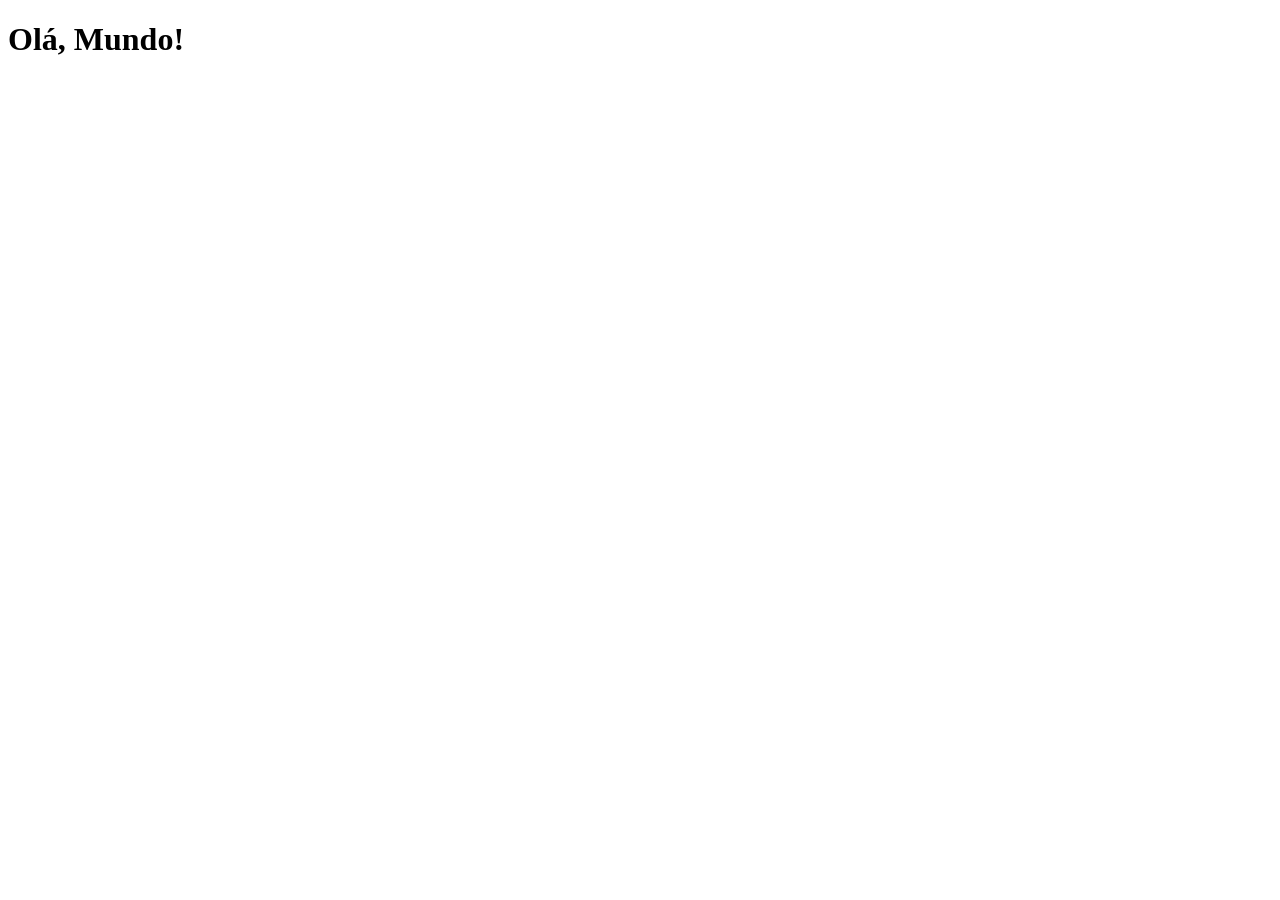
==== index.html @ 5687c013 "pagina principal inicio" ====
<!DOCTYPE html>
<html lang="pt-br">
<head>
    <meta charset="UTF-8">
    <meta name="viewport" content="width=device-width, initial-scale=1.0">
    <link rel="shortcut icon" href="favicon.ico" type="image/x-icon">
    <title>Projeto Redes Sociais</title>
</head>
<body>
    <h1>Olá, Mundo!</h1>
</body>
</html>
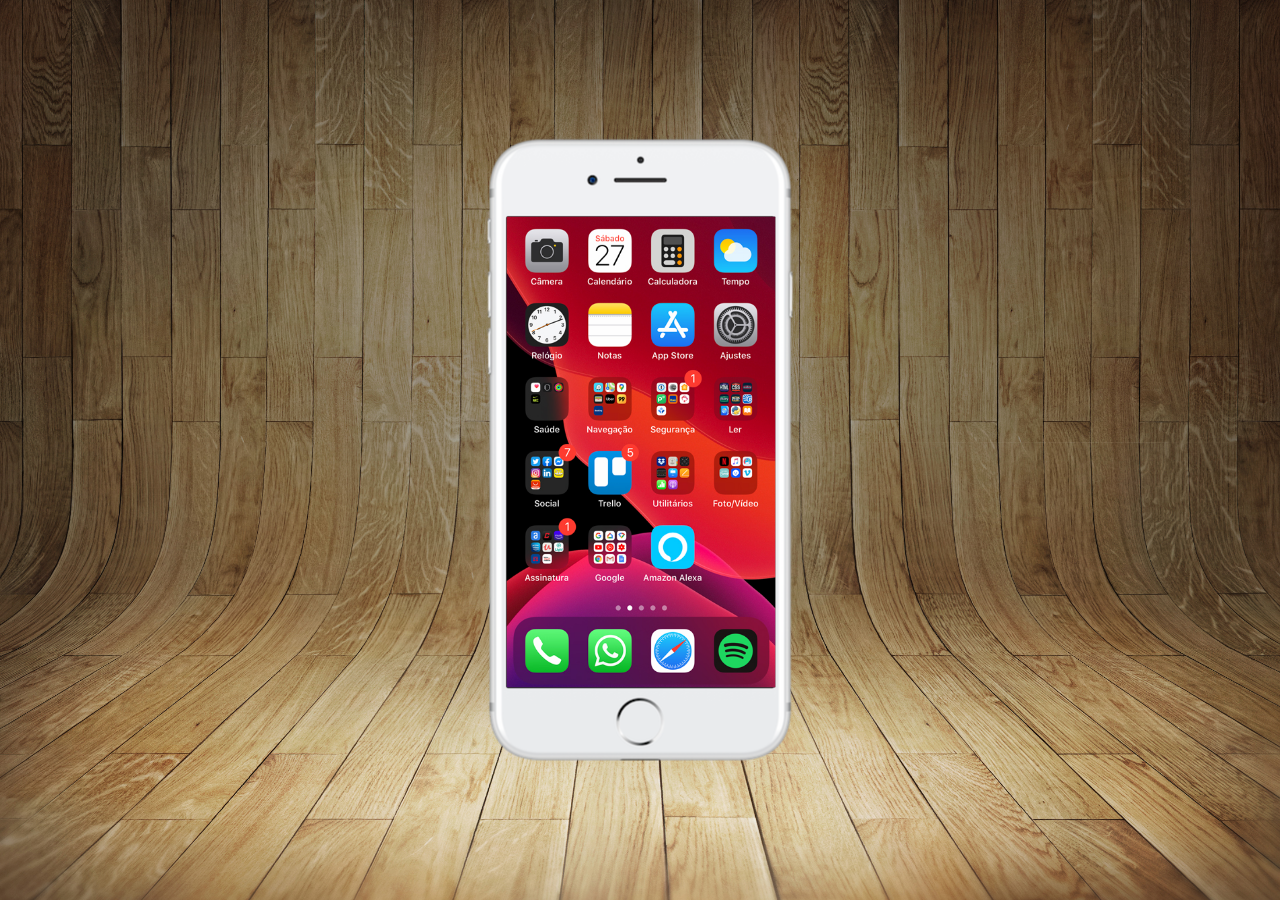
==== commit c9dec364: "criei a tela de home" ====
--- a/index.html
+++ b/index.html
@@ -4,9 +4,17 @@
     <meta charset="UTF-8">
     <meta name="viewport" content="width=device-width, initial-scale=1.0">
     <link rel="shortcut icon" href="favicon.ico" type="image/x-icon">
+    <link rel="stylesheet" href="estilos/style.css">
     <title>Projeto Redes Sociais</title>
 </head>
 <body>
-    <h1>Olá, Mundo!</h1>
+    <main>
+        <section id="telefone">
+            <iframe src="home.html" name="tela" id="tela" frameborder="0"></iframe>
+        </section>
+        <section id="redes-sociais">
+
+        </section>
+    </main>
 </body>
 </html>
--- a/estilos/style.css
+++ b/estilos/style.css
@@ -0,0 +1,44 @@
+@charset "UTF-8";
+
+* {
+    margin: 0px;
+    padding: 0px;
+    font-family: Arial, Helvetica, sans-serif;
+}
+
+html, body {
+    height: 100vh;
+    width: 100vw;
+    background-color: black;
+}
+
+body {
+    background: url("../imagens/fundo-madeira.jpg") no-repeat top center;
+    background-size: cover;
+    background-attachment: fixed;
+}
+
+main {
+    height: 100vh;
+    position: relative;
+}
+
+section#telefone {
+    position: absolute;
+    top: 50%;
+    left: 50%;
+    transform: translate(-50%, -50%);
+
+    height: 627px;
+    width: 311px;
+    background-color: blue;
+    background: url("../imagens/frame-iphone.png") no-repeat;
+}
+
+iframe#tela {
+    position: relative;
+    top: 80px;
+    left: 22px;
+    width: 269px;
+    height: 471px;
+}
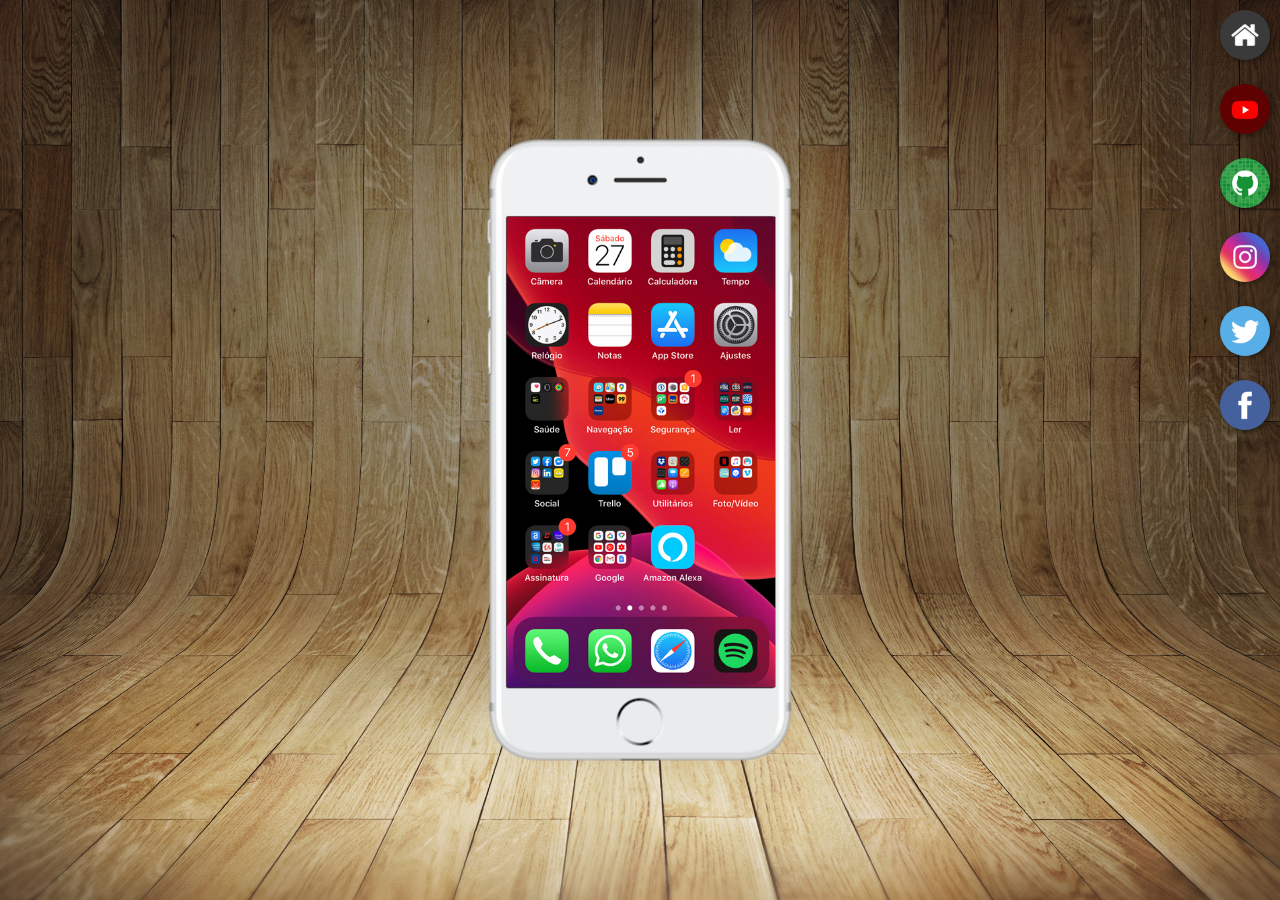
==== commit 89aafba2: "atualização de navegação dos botões" ====
--- a/index.html
+++ b/index.html
@@ -10,10 +10,17 @@
 <body>
     <main>
         <section id="telefone">
-            <iframe src="home.html" name="tela" id="tela" frameborder="0"></iframe>
+            <iframe src="home.html" name="tela" id="tela" frameborder="0"> 
+                Seu navegador não é compativel
+            </iframe>
         </section>
         <section id="redes-sociais">
-
+            <a href="#" target="tela"><img src="imagens/logo-home.jpg" alt="Home"></a><br>
+            <a href="#" target="tela"><img src="imagens/logo-youtube.jpg" alt="YouTube"></a><br>
+            <a href="#" target="tela"><img src="imagens/logo-github.jpg" alt="GitHub"></a><br>
+            <a href="#" target="tela"><img src="imagens/logo-instagram.jpg" alt="Instagram"></a><br>
+            <a href="#" target="tela"><img src="imagens/logo-twitter.jpg" alt="Twitter"></a><br>
+            <a href="#" target="tela"><img src="imagens/logo-facebook.jpg" alt="Facebook"></a>
         </section>
     </main>
 </body>
--- a/estilos/style.css
+++ b/estilos/style.css
@@ -41,4 +41,23 @@
     left: 22px;
     width: 269px;
     height: 471px;
+}
+
+section#redes-sociais {
+    text-align: right;
+}
+
+section#redes-sociais img {
+    width: 50px;
+    margin: 10px;
+    border-radius: 50%; /*esse valor ja deixa a imagen redonda*/
+    box-shadow: 2px 2px 5px rgba(0, 0, 0, 0.404);
+    box-sizing: border-box;
+}
+
+section#redes-sociais img:hover { /*estilisando e mudando a passada do mouse em cima dos icones de navegação*/
+    border: 2px solid rgba(255, 255, 255, 0.534);
+    transform: translate(-3px, -3px);
+    box-shadow: 5px 5px 10px rgba(0, 0, 0, 0.603);
+    transition: transform 0.3s, border 1s; 
 }
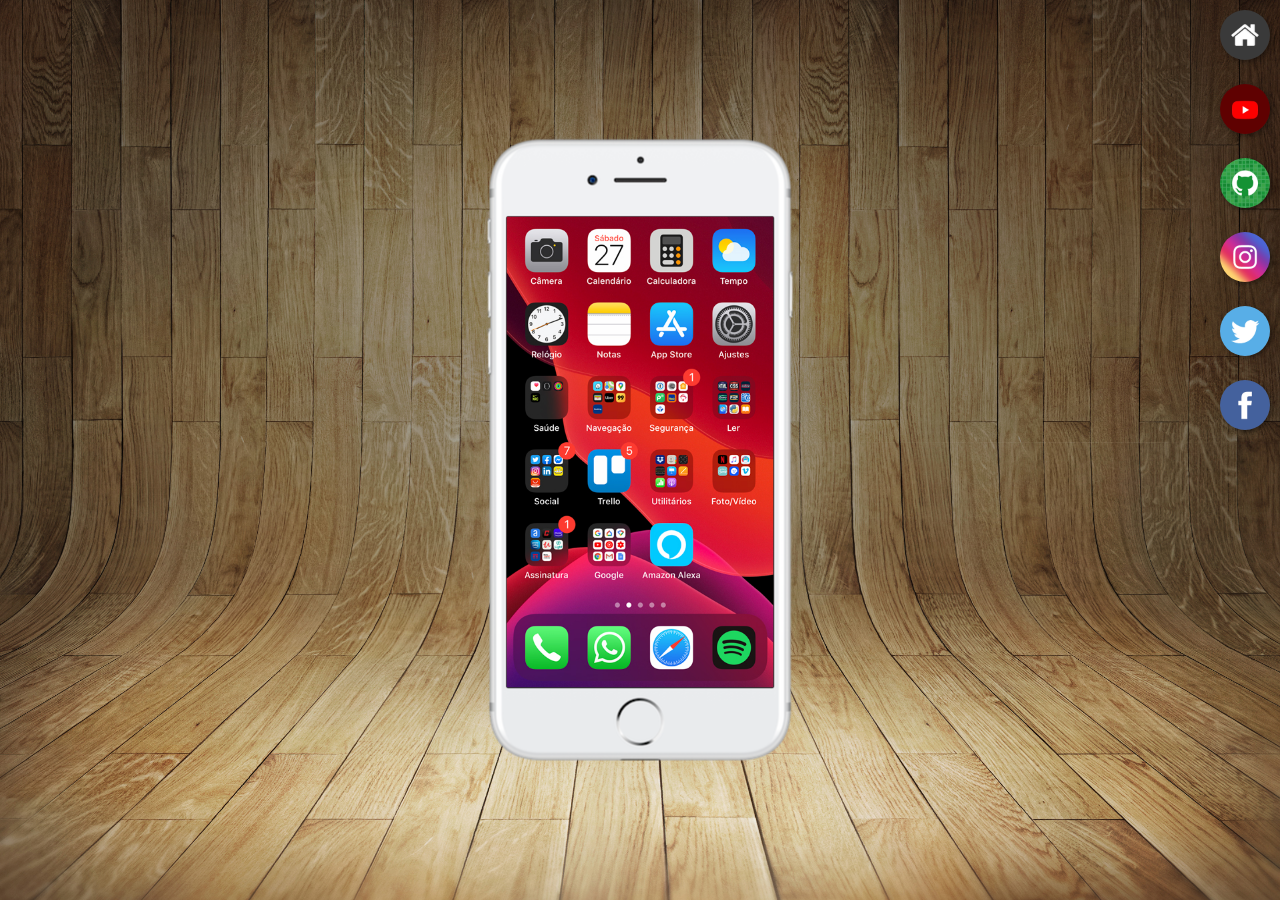
==== commit 753428fa: "finalização do projeto" ====
--- a/index.html
+++ b/index.html
@@ -15,12 +15,12 @@
             </iframe>
         </section>
         <section id="redes-sociais">
-            <a href="#" target="tela"><img src="imagens/logo-home.jpg" alt="Home"></a><br>
-            <a href="#" target="tela"><img src="imagens/logo-youtube.jpg" alt="YouTube"></a><br>
-            <a href="#" target="tela"><img src="imagens/logo-github.jpg" alt="GitHub"></a><br>
-            <a href="#" target="tela"><img src="imagens/logo-instagram.jpg" alt="Instagram"></a><br>
-            <a href="#" target="tela"><img src="imagens/logo-twitter.jpg" alt="Twitter"></a><br>
-            <a href="#" target="tela"><img src="imagens/logo-facebook.jpg" alt="Facebook"></a>
+            <a href="home.html" target="tela"><img src="imagens/logo-home.jpg" alt="Home"></a><br>
+            <a href="youtube.html" target="tela"><img src="imagens/logo-youtube.jpg" alt="YouTube"></a><br>
+            <a href="github.html" target="tela"><img src="imagens/logo-github.jpg" alt="GitHub"></a><br>
+            <a href="instagram.html" target="tela"><img src="imagens/logo-instagram.jpg" alt="Instagram"></a><br>
+            <a href="twitter.html" target="tela"><img src="imagens/logo-twitter.jpg" alt="Twitter"></a><br>
+            <a href="facebook.html" target="tela"><img src="imagens/logo-facebook.jpg" alt="Facebook"></a>
         </section>
     </main>
 </body>
--- a/estilos/style.css
+++ b/estilos/style.css
@@ -39,7 +39,7 @@
     position: relative;
     top: 80px;
     left: 22px;
-    width: 269px;
+    width: 267px;
     height: 471px;
 }
 
